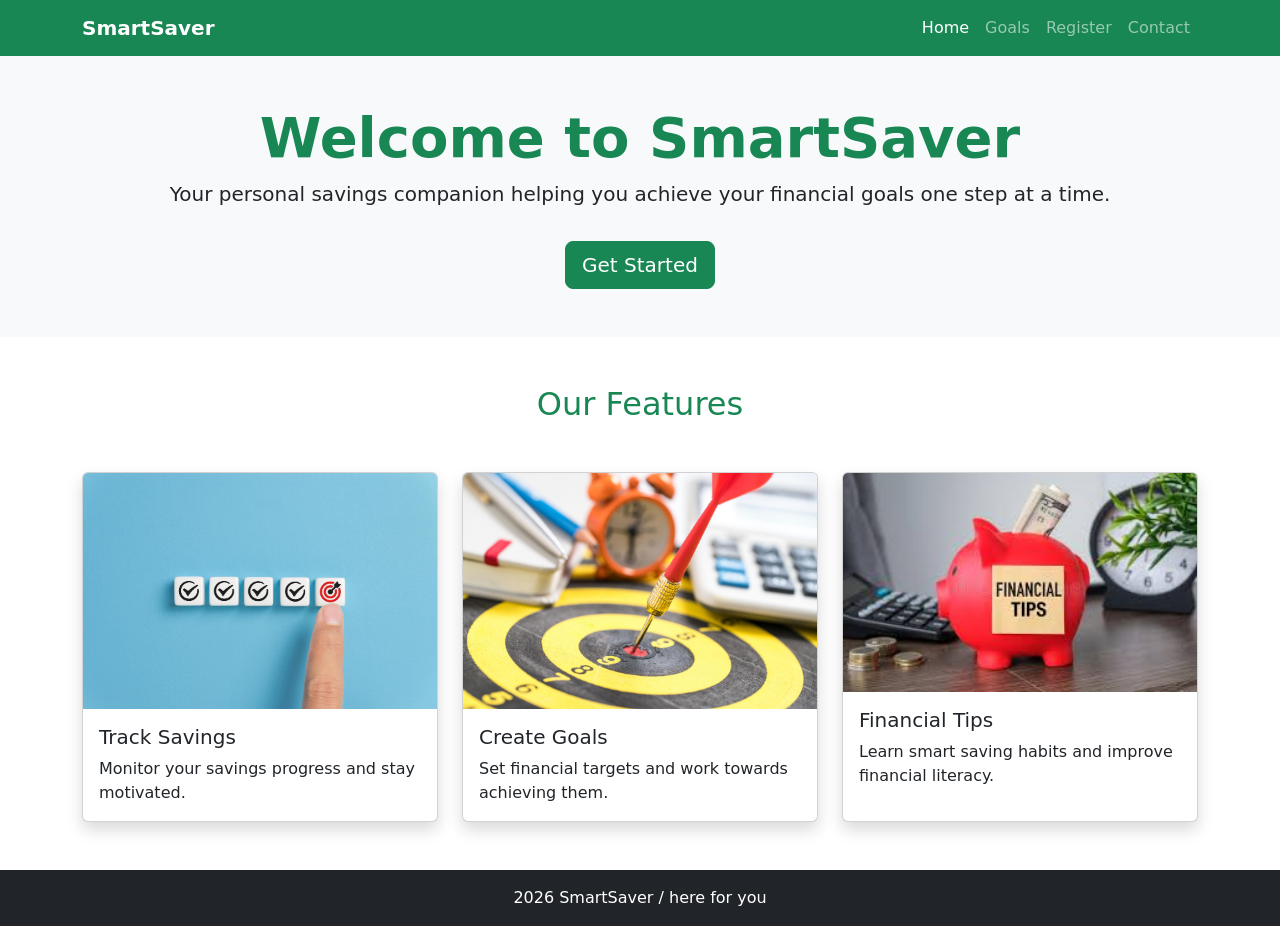
==== index.html @ 3ed2894a "Create main homepage layout" ====
<!DOCTYPE html>
<html lang="en">
<head>
    <meta charset="UTF-8">
    <meta name="viewport" content="width=device-width, initial-scale=1.0">

    <title>SmartSaver - Home</title>

    <link rel="stylesheet" href="style.css">

    <!-- Bootstrap -->
    <link href="https://cdn.jsdelivr.net/npm/bootstrap@5.3.3/dist/css/bootstrap.min.css" rel="stylesheet">
</head>
<body>

<!-- Navigation -->
<nav class="navbar navbar-expand-lg navbar-dark bg-success">
    <div class="container">

        <a class="navbar-brand fw-bold" href="index.html">
            SmartSaver
        </a>

        <button class="navbar-toggler"
                type="button"
                data-bs-toggle="collapse"
                data-bs-target="#navbarNav">

            <span class="navbar-toggler-icon"></span>
        </button>

        <div class="collapse navbar-collapse"
             id="navbarNav">

            <ul class="navbar-nav ms-auto">

                <li class="nav-item">
                    <a class="nav-link active" href="index.html">
                        Home
                    </a>
                </li>

                <li class="nav-item">
                    <a class="nav-link" href="goals.html">
                        Goals
                    </a>
                </li>

                <li class="nav-item">
                    <a class="nav-link" href="register.html">
                        Register
                    </a>
                </li>

                <li class="nav-item">
                    <a class="nav-link" href="contact.html">
                        Contact
                    </a>
                </li>

            </ul>

        </div>

    </div>
</nav>

<!-- Hero Section -->
<section class="bg-light py-5">

    <div class="container text-center">

        <h1 class="display-4 text-success fw-bold">
            Welcome to SmartSaver
        </h1>

        <p class="lead">
            Your personal savings companion helping you achieve
            your financial goals one step at a time.
        </p>

        <a href="register.html"
           class="btn btn-success btn-lg mt-3">
            Get Started
        </a>

    </div>

</section>

<!-- Features Section -->
<section class="container my-5">

    <h2 class="text-center text-success mb-5">
        Our Features
    </h2>

    <div class="row g-4">

        <div class="col-md-4">
            <div class="card shadow h-100">

                <img src="goals.jpg"
                     class="card-img-top"
                     alt="Track Savings">

                <div class="card-body">

                    <h5 class="card-title">
                        Track Savings
                    </h5>

                    <p class="card-text">
                        Monitor your savings progress and stay motivated.
                    </p>

                </div>

            </div>
        </div>

        <div class="col-md-4">
            <div class="card shadow h-100">

                <img src="create goals.jpg"
                     class="card-img-top"
                     alt="Create Goals">

                <div class="card-body">

                    <h5 class="card-title">
                        Create Goals
                    </h5>

                    <p class="card-text">
                        Set financial targets and work towards achieving them.
                    </p>

                </div>

            </div>
        </div>

        <div class="col-md-4">
            <div class="card shadow h-100">

                <img src="téléchargement.jpg"
                     class="card-img-top"
                     alt="Financial Tips">

                <div class="card-body">

                    <h5 class="card-title">
                        Financial Tips
                    </h5>

                    <p class="card-text">
                        Learn smart saving habits and improve financial literacy.
                    </p>

                </div>

            </div>
        </div>

    </div>

</section>

<!-- Footer -->
<footer class="bg-dark text-white text-center p-3">

    <p class="mb-0">
         2026 SmartSaver / here for you
    </p>

</footer>

<script src="https://cdn.jsdelivr.net/npm/bootstrap@5.3.3/dist/js/bootstrap.bundle.min.js"></script>

</body>
</html>
---- style.css ----
/* General Styles */
body {
   
    font-family: Arial, sans-serif;
    background-color: #f4f4f4;
    min-height: 100vh;
    display: flex;
    flex-direction: column;
}


footer {
    margin-top: auto;
}


header {
    background-color: #2c3e50;
    color: white;
    padding: 20px;
    text-align: center;
}

header h1 {
    margin-bottom: 10px;
}

header nav {
    margin-top: 10px;
}

header nav a {
    color: white;
    text-decoration: none;
    margin: 0 15px;
    font-weight: bold;
    transition: 0.3s;
}

header nav a:hover {
    color: #f1c40f;
}
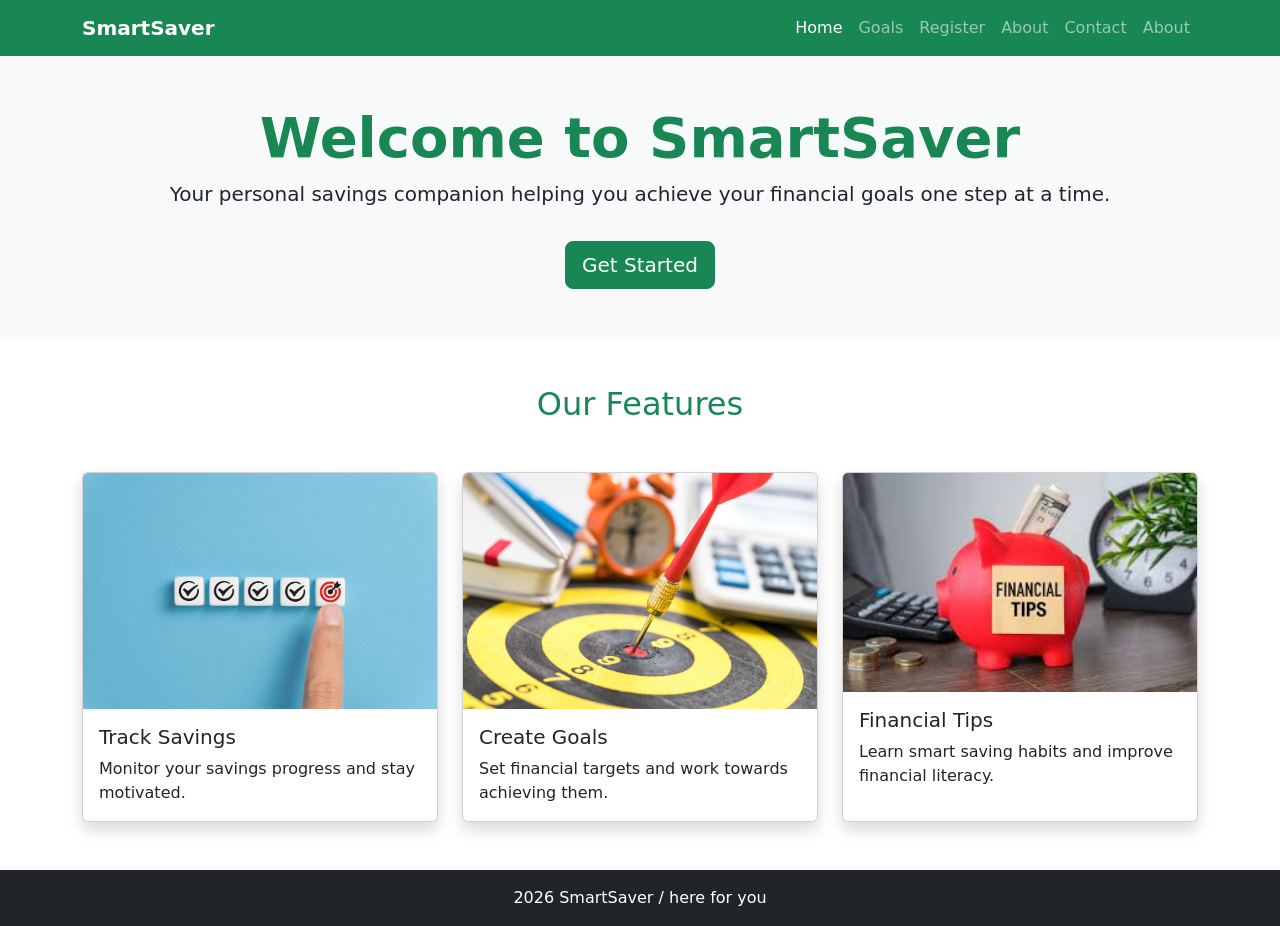
==== commit e5cf0908: "Feat: Complete forms validation mechanics and expand site structure" ====
--- a/index.html
+++ b/index.html
@@ -52,10 +52,17 @@
                     </a>
                 </li>
 
+                 <li class="nav-item">
+                    <a class="nav-link" href="about.html">About</a>
+                </li>
+
                 <li class="nav-item">
                     <a class="nav-link" href="contact.html">
                         Contact
                     </a>
+                </li>
+                <li class="nav-item">
+                    <a class="nav-link" href="about.html">About</a>
                 </li>
 
             </ul>
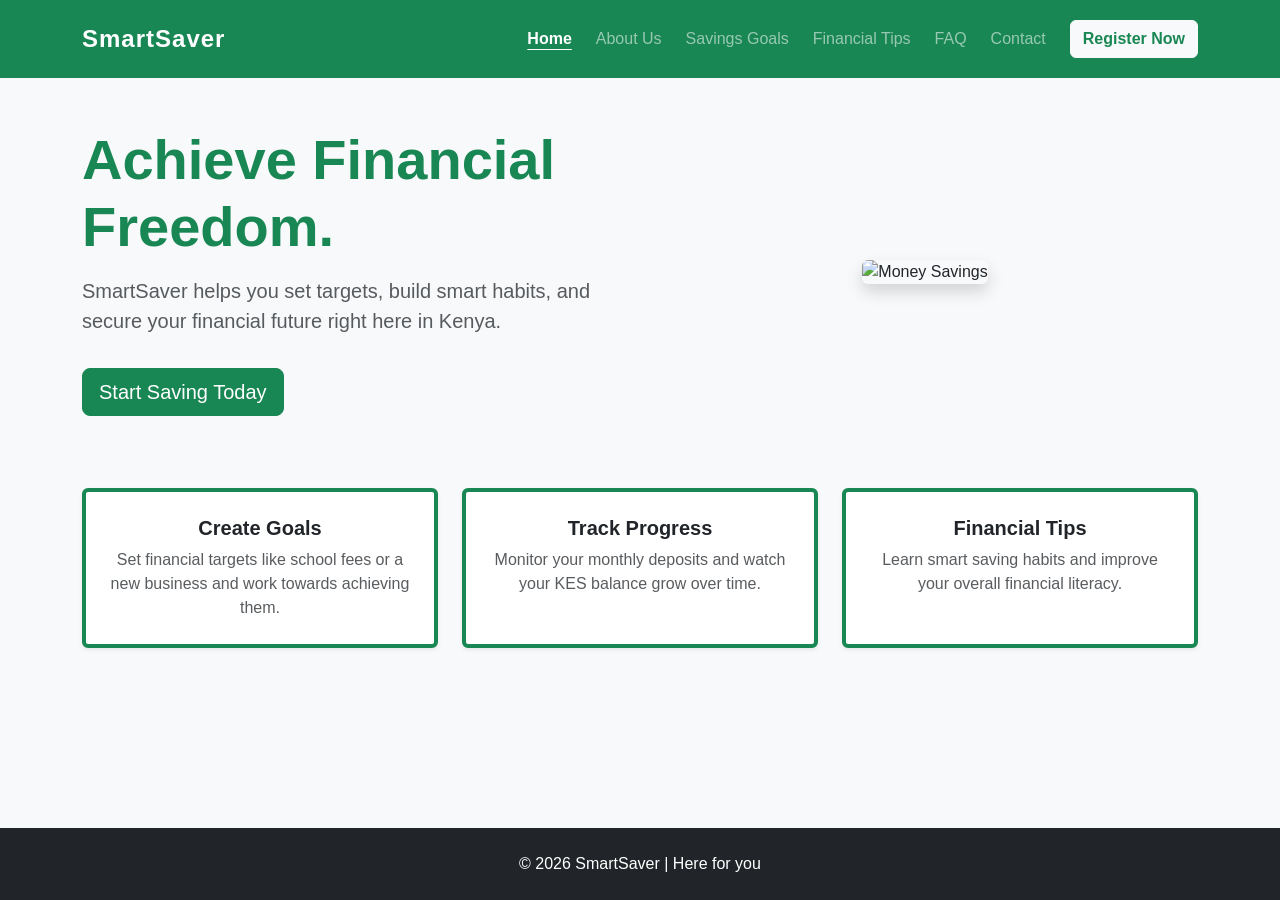
==== commit 86b5bd59: "Redesign goals.html into a goal registration form" ====
--- a/index.html
+++ b/index.html
@@ -3,187 +3,68 @@
 <head>
     <meta charset="UTF-8">
     <meta name="viewport" content="width=device-width, initial-scale=1.0">
-
     <title>SmartSaver - Home</title>
-
+    <link href="https://cdn.jsdelivr.net/npm/bootstrap@5.3.3/dist/css/bootstrap.min.css" rel="stylesheet">
     <link rel="stylesheet" href="style.css">
-
-    <!-- Bootstrap -->
-    <link href="https://cdn.jsdelivr.net/npm/bootstrap@5.3.3/dist/css/bootstrap.min.css" rel="stylesheet">
 </head>
 <body>
-
-<!-- Navigation -->
-<nav class="navbar navbar-expand-lg navbar-dark bg-success">
+<nav class="navbar navbar-expand-lg navbar-dark bg-success py-3">
     <div class="container">
-
-        <a class="navbar-brand fw-bold" href="index.html">
-            SmartSaver
-        </a>
-
-        <button class="navbar-toggler"
-                type="button"
-                data-bs-toggle="collapse"
-                data-bs-target="#navbarNav">
-
+        <a class="navbar-brand fw-bold" href="index.html">SmartSaver</a>
+        <button class="navbar-toggler" type="button" data-bs-toggle="collapse" data-bs-target="#navbarNav">
             <span class="navbar-toggler-icon"></span>
         </button>
-
-        <div class="collapse navbar-collapse"
-             id="navbarNav">
-
-            <ul class="navbar-nav ms-auto">
-
-                <li class="nav-item">
-                    <a class="nav-link active" href="index.html">
-                        Home
-                    </a>
-                </li>
-
-                <li class="nav-item">
-                    <a class="nav-link" href="goals.html">
-                        Goals
-                    </a>
-                </li>
-
-                <li class="nav-item">
-                    <a class="nav-link" href="register.html">
-                        Register
-                    </a>
-                </li>
-
-                 <li class="nav-item">
-                    <a class="nav-link" href="about.html">About</a>
-                </li>
-
-                <li class="nav-item">
-                    <a class="nav-link" href="contact.html">
-                        Contact
-                    </a>
-                </li>
-                <li class="nav-item">
-                    <a class="nav-link" href="about.html">About</a>
-                </li>
-
+        <div class="collapse navbar-collapse" id="navbarNav">
+            <ul class="navbar-nav ms-auto gap-2">
+                <li class="nav-item"><a class="nav-link active" href="index.html">Home</a></li>
+                <li class="nav-item"><a class="nav-link" href="about.html">About Us</a></li>
+                <li class="nav-item"><a class="nav-link" href="goals.html">Savings Goals</a></li>
+                <li class="nav-item"><a class="nav-link" href="tips.html">Financial Tips</a></li>
+                <li class="nav-item"><a class="nav-link" href="faq.html">FAQ</a></li>
+                <li class="nav-item"><a class="nav-link" href="contact.html">Contact</a></li>
             </ul>
-
+            <a href="register.html" class="btn btn-light text-success fw-bold ms-lg-3">Register Now</a>
         </div>
-
     </div>
 </nav>
 
-<!-- Hero Section -->
-<section class="bg-light py-5">
-
-    <div class="container text-center">
-
-        <h1 class="display-4 text-success fw-bold">
-            Welcome to SmartSaver
-        </h1>
-
-        <p class="lead">
-            Your personal savings companion helping you achieve
-            your financial goals one step at a time.
-        </p>
-
-        <a href="register.html"
-           class="btn btn-success btn-lg mt-3">
-            Get Started
-        </a>
-
+<main class="container my-5">
+    <div class="row align-items-center mb-5">
+        <div class="col-lg-6">
+            <h1 class="display-4 fw-bold text-success mb-3">Achieve Financial Freedom.</h1>
+            <p class="lead text-muted">SmartSaver helps you set targets, build smart habits, and secure your financial future right here in Kenya.</p>
+            <a href="register.html" class="btn btn-success btn-lg mt-3">Start Saving Today</a>
+        </div>
+        <div class="col-lg-6 mt-4 mt-lg-0 text-center">
+            <img src="https://images.unsplash.com/photo-1579621970563-ebec7560ff3e?auto=format&fit=crop&w=600&q=80" alt="Money Savings" class="img-fluid rounded shadow">
+        </div>
     </div>
 
-</section>
-
-<!-- Features Section -->
-<section class="container my-5">
-
-    <h2 class="text-center text-success mb-5">
-        Our Features
-    </h2>
-
-    <div class="row g-4">
-
+    <div class="row g-4 text-center mt-4">
         <div class="col-md-4">
-            <div class="card shadow h-100">
-
-                <img src="goals.jpg"
-                     class="card-img-top"
-                     alt="Track Savings">
-
-                <div class="card-body">
-
-                    <h5 class="card-title">
-                        Track Savings
-                    </h5>
-
-                    <p class="card-text">
-                        Monitor your savings progress and stay motivated.
-                    </p>
-
-                </div>
-
+            <div class="card shadow-sm h-100 p-4 border-success border-top border-4">
+                <h5 class="card-title fw-bold">Create Goals</h5>
+                <p class="card-text text-muted">Set financial targets like school fees or a new business and work towards achieving them.</p>
             </div>
         </div>
-
         <div class="col-md-4">
-            <div class="card shadow h-100">
-
-                <img src="create goals.jpg"
-                     class="card-img-top"
-                     alt="Create Goals">
-
-                <div class="card-body">
-
-                    <h5 class="card-title">
-                        Create Goals
-                    </h5>
-
-                    <p class="card-text">
-                        Set financial targets and work towards achieving them.
-                    </p>
-
-                </div>
-
+            <div class="card shadow-sm h-100 p-4 border-success border-top border-4">
+                <h5 class="card-title fw-bold">Track Progress</h5>
+                <p class="card-text text-muted">Monitor your monthly deposits and watch your KES balance grow over time.</p>
             </div>
         </div>
-
         <div class="col-md-4">
-            <div class="card shadow h-100">
-
-                <img src="téléchargement.jpg"
-                     class="card-img-top"
-                     alt="Financial Tips">
-
-                <div class="card-body">
-
-                    <h5 class="card-title">
-                        Financial Tips
-                    </h5>
-
-                    <p class="card-text">
-                        Learn smart saving habits and improve financial literacy.
-                    </p>
-
-                </div>
-
+            <div class="card shadow-sm h-100 p-4 border-success border-top border-4">
+                <h5 class="card-title fw-bold">Financial Tips</h5>
+                <p class="card-text text-muted">Learn smart saving habits and improve your overall financial literacy.</p>
             </div>
         </div>
+    </div>
+</main>
 
-    </div>
-
-</section>
-
-<!-- Footer -->
-<footer class="bg-dark text-white text-center p-3">
-
-    <p class="mb-0">
-         2026 SmartSaver / here for you
-    </p>
-
+<footer class="bg-dark text-white text-center p-4 mt-auto">
+    <p class="mb-0">&copy; 2026 SmartSaver | Here for you</p>
 </footer>
-
 <script src="https://cdn.jsdelivr.net/npm/bootstrap@5.3.3/dist/js/bootstrap.bundle.min.js"></script>
-
 </body>
 </html>
--- a/style.css
+++ b/style.css
@@ -1,43 +1,43 @@
-/* General Styles */
+/* SmartSaver Custom Styles */
 body {
-   
-    font-family: Arial, sans-serif;
-    background-color: #f4f4f4;
-    min-height: 100vh;
+    font-family: 'Segoe UI', Tahoma, Geneva, Verdana, sans-serif;
+    background-color: #f8f9fa;
     display: flex;
     flex-direction: column;
+    min-height: 100vh;
 }
 
-
-footer {
-    margin-top: auto;
+main {
+    flex: 1;
 }
 
-
-header {
-    background-color: #2c3e50;
-    color: white;
-    padding: 20px;
-    text-align: center;
+/* Interactive Goal Cards for Registration */
+.goal-card {
+    transition: transform 0.2s ease, border-color 0.2s ease, box-shadow 0.2s ease;
+    border: 2px solid #dee2e6;
+    border-radius: 10px;
+    background-color: white;
 }
 
-header h1 {
-    margin-bottom: 10px;
+.goal-card:hover {
+    transform: translateY(-5px);
+    border-color: #198754; /* Bootstrap Success Green */
+    box-shadow: 0 5px 15px rgba(25, 135, 84, 0.2);
 }
 
-header nav {
-    margin-top: 10px;
+.goal-card.active {
+    background-color: #d1e7dd;
+    border-color: #198754;
+    color: #0f5132;
 }
 
-header nav a {
-    color: white;
-    text-decoration: none;
-    margin: 0 15px;
+/* Navigation Tweaks */
+.navbar-brand {
+    font-size: 1.5rem;
+    letter-spacing: 1px;
+}
+.nav-link.active {
     font-weight: bold;
-    transition: 0.3s;
-}
-
-header nav a:hover {
-    color: #f1c40f;
-}
-
+    text-decoration: underline;
+    text-underline-offset: 5px;
+}
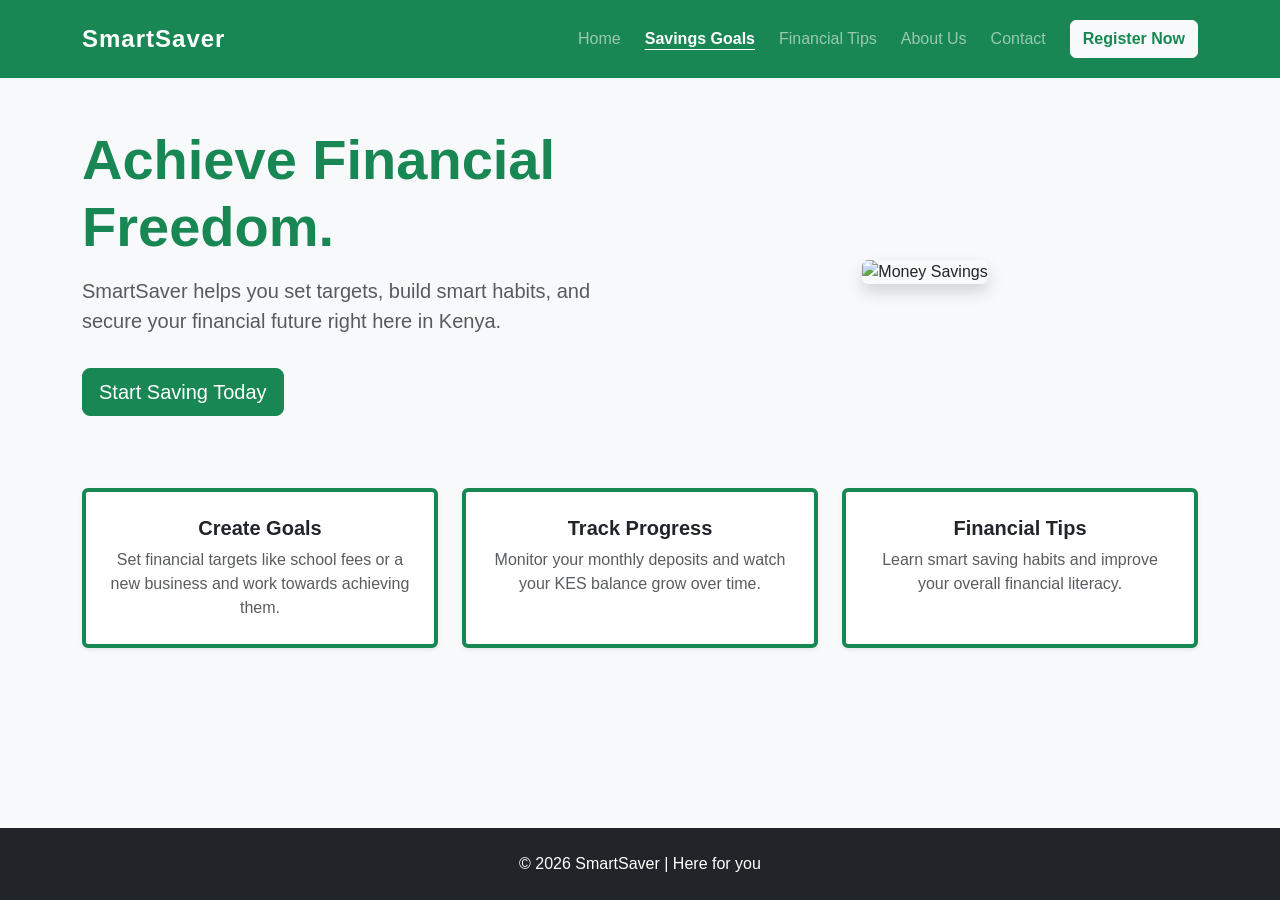
==== commit ad757a66: "Add base CSS styles for custom layouts and interactive components" ====
--- a/index.html
+++ b/index.html
@@ -16,11 +16,10 @@
         </button>
         <div class="collapse navbar-collapse" id="navbarNav">
             <ul class="navbar-nav ms-auto gap-2">
-                <li class="nav-item"><a class="nav-link active" href="index.html">Home</a></li>
+                <li class="nav-item"><a class="nav-link" href="index.html">Home</a></li>
+                <li class="nav-item"><a class="nav-link active" href="goals.html">Savings Goals</a></li>
+                <li class="nav-item"><a class="nav-link" href="tips.html">Financial Tips</a></li>
                 <li class="nav-item"><a class="nav-link" href="about.html">About Us</a></li>
-                <li class="nav-item"><a class="nav-link" href="goals.html">Savings Goals</a></li>
-                <li class="nav-item"><a class="nav-link" href="tips.html">Financial Tips</a></li>
-                <li class="nav-item"><a class="nav-link" href="faq.html">FAQ</a></li>
                 <li class="nav-item"><a class="nav-link" href="contact.html">Contact</a></li>
             </ul>
             <a href="register.html" class="btn btn-light text-success fw-bold ms-lg-3">Register Now</a>
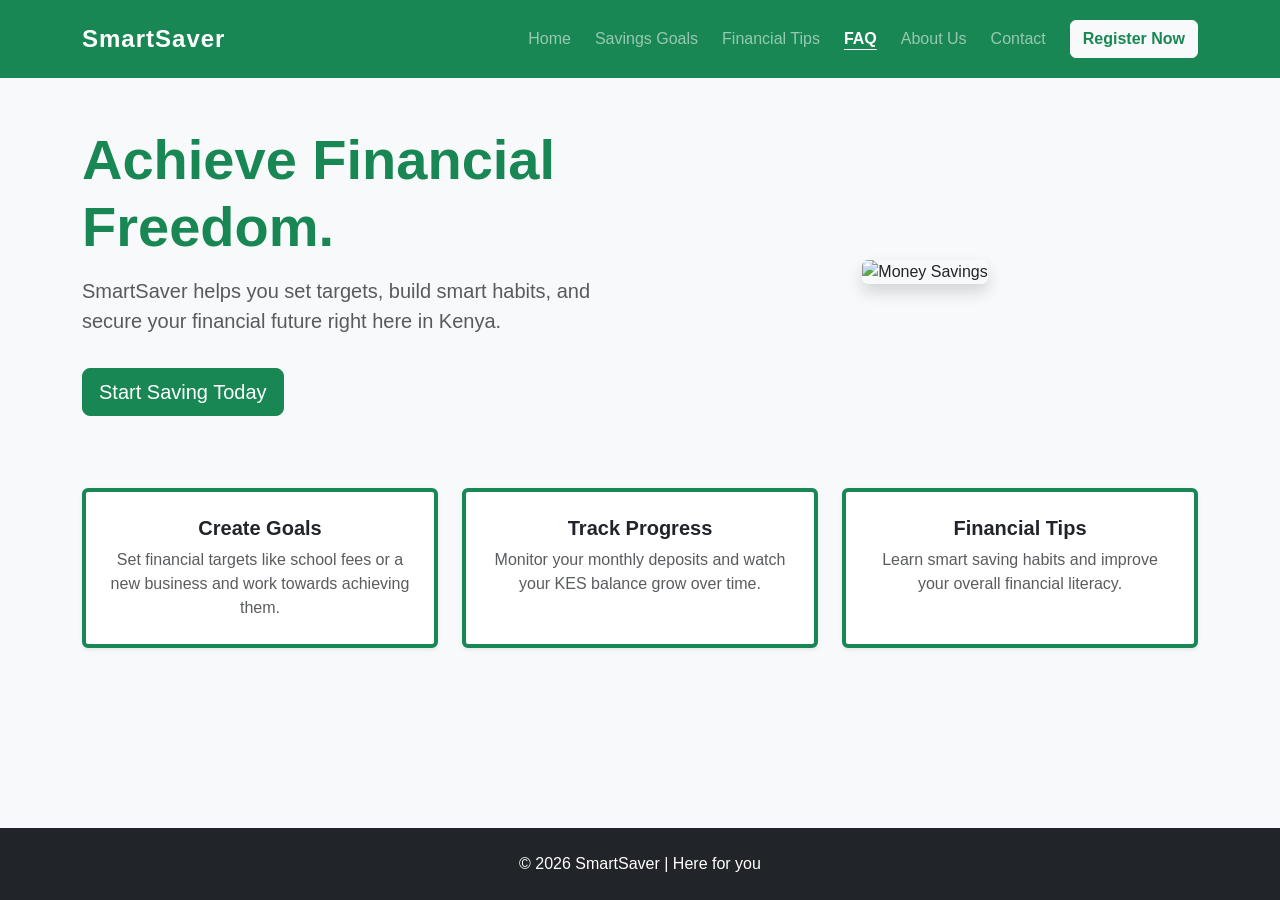
==== commit 42896cc3: "update the index.html" ====
--- a/index.html
+++ b/index.html
@@ -17,8 +17,9 @@
         <div class="collapse navbar-collapse" id="navbarNav">
             <ul class="navbar-nav ms-auto gap-2">
                 <li class="nav-item"><a class="nav-link" href="index.html">Home</a></li>
-                <li class="nav-item"><a class="nav-link active" href="goals.html">Savings Goals</a></li>
+                <li class="nav-item"><a class="nav-link" href="goals.html">Savings Goals</a></li>
                 <li class="nav-item"><a class="nav-link" href="tips.html">Financial Tips</a></li>
+                <li class="nav-item"><a class="nav-link active" href="faq.html">FAQ</a></li>
                 <li class="nav-item"><a class="nav-link" href="about.html">About Us</a></li>
                 <li class="nav-item"><a class="nav-link" href="contact.html">Contact</a></li>
             </ul>
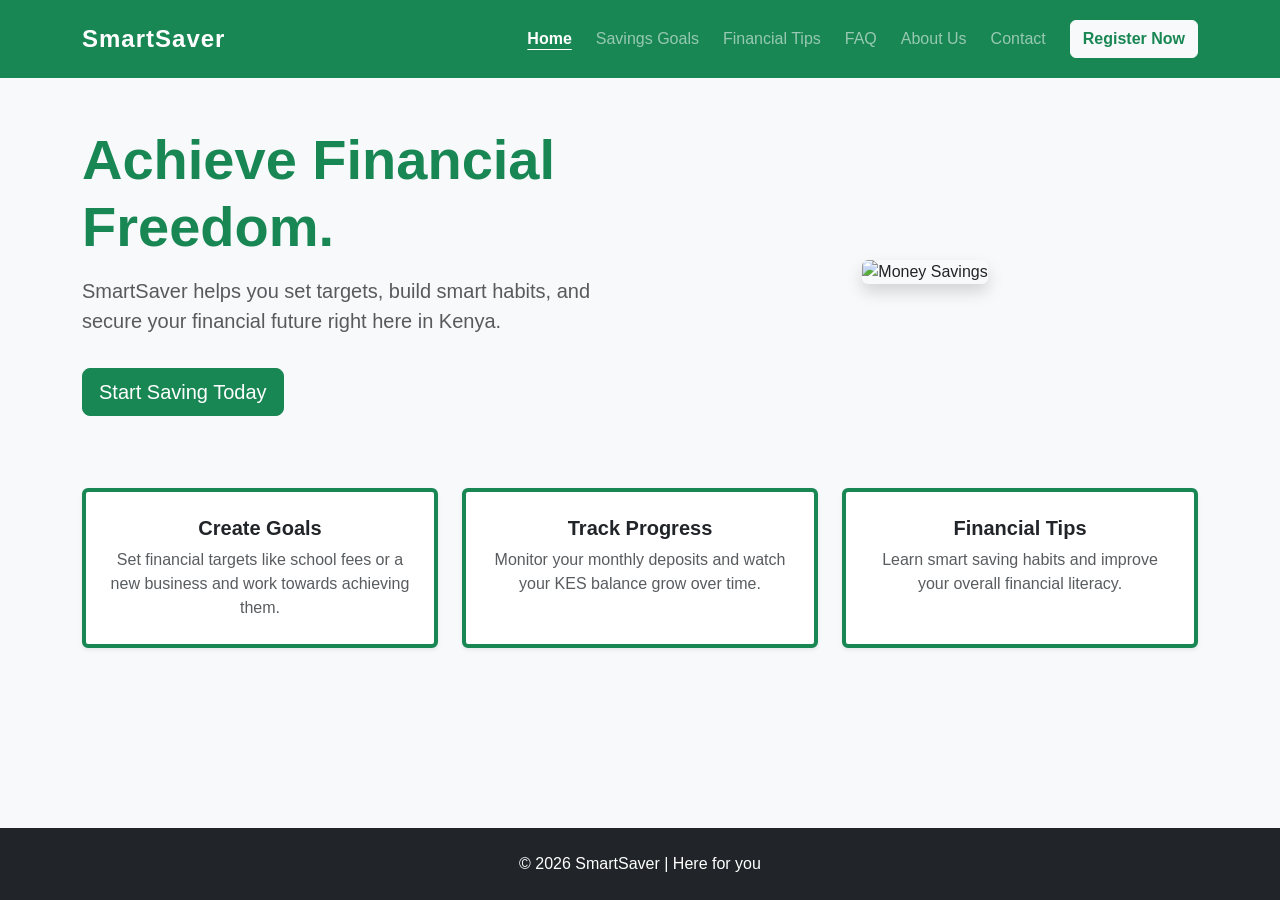
==== commit e826afa6: "update the contact form" ====
--- a/index.html
+++ b/index.html
@@ -16,10 +16,10 @@
         </button>
         <div class="collapse navbar-collapse" id="navbarNav">
             <ul class="navbar-nav ms-auto gap-2">
-                <li class="nav-item"><a class="nav-link" href="index.html">Home</a></li>
+                <li class="nav-item"><a class="nav-link active" href="index.html">Home</a></li>
                 <li class="nav-item"><a class="nav-link" href="goals.html">Savings Goals</a></li>
                 <li class="nav-item"><a class="nav-link" href="tips.html">Financial Tips</a></li>
-                <li class="nav-item"><a class="nav-link active" href="faq.html">FAQ</a></li>
+                <li class="nav-item"><a class="nav-link" href="faq.html">FAQ</a></li>
                 <li class="nav-item"><a class="nav-link" href="about.html">About Us</a></li>
                 <li class="nav-item"><a class="nav-link" href="contact.html">Contact</a></li>
             </ul>
@@ -41,23 +41,32 @@
     </div>
 
     <div class="row g-4 text-center mt-4">
+        <!-- Card 1: Linked to create-goals.html -->
         <div class="col-md-4">
-            <div class="card shadow-sm h-100 p-4 border-success border-top border-4">
-                <h5 class="card-title fw-bold">Create Goals</h5>
-                <p class="card-text text-muted">Set financial targets like school fees or a new business and work towards achieving them.</p>
-            </div>
+            <a href="create-goals.html" class="text-decoration-none d-block h-100">
+                <div class="card shadow-sm h-100 p-4 border-success border-top border-4 card-hover">
+                    <h5 class="card-title fw-bold text-dark">Create Goals</h5>
+                    <p class="card-text text-muted">Set financial targets like school fees or a new business and work towards achieving them.</p>
+                </div>
+            </a>
         </div>
+        <!-- Card 2: Linked to track-progress.html -->
         <div class="col-md-4">
-            <div class="card shadow-sm h-100 p-4 border-success border-top border-4">
-                <h5 class="card-title fw-bold">Track Progress</h5>
-                <p class="card-text text-muted">Monitor your monthly deposits and watch your KES balance grow over time.</p>
-            </div>
+            <a href="track-progress.html" class="text-decoration-none d-block h-100">
+                <div class="card shadow-sm h-100 p-4 border-success border-top border-4 card-hover">
+                    <h5 class="card-title fw-bold text-dark">Track Progress</h5>
+                    <p class="card-text text-muted">Monitor your monthly deposits and watch your KES balance grow over time.</p>
+                </div>
+            </a>
         </div>
+        <!-- Card 3: Linked to financial-tips-info.html -->
         <div class="col-md-4">
-            <div class="card shadow-sm h-100 p-4 border-success border-top border-4">
-                <h5 class="card-title fw-bold">Financial Tips</h5>
-                <p class="card-text text-muted">Learn smart saving habits and improve your overall financial literacy.</p>
-            </div>
+            <a href="financial-tips-info.html" class="text-decoration-none d-block h-100">
+                <div class="card shadow-sm h-100 p-4 border-success border-top border-4 card-hover">
+                    <h5 class="card-title fw-bold text-dark">Financial Tips</h5>
+                    <p class="card-text text-muted">Learn smart saving habits and improve your overall financial literacy.</p>
+                </div>
+            </a>
         </div>
     </div>
 </main>
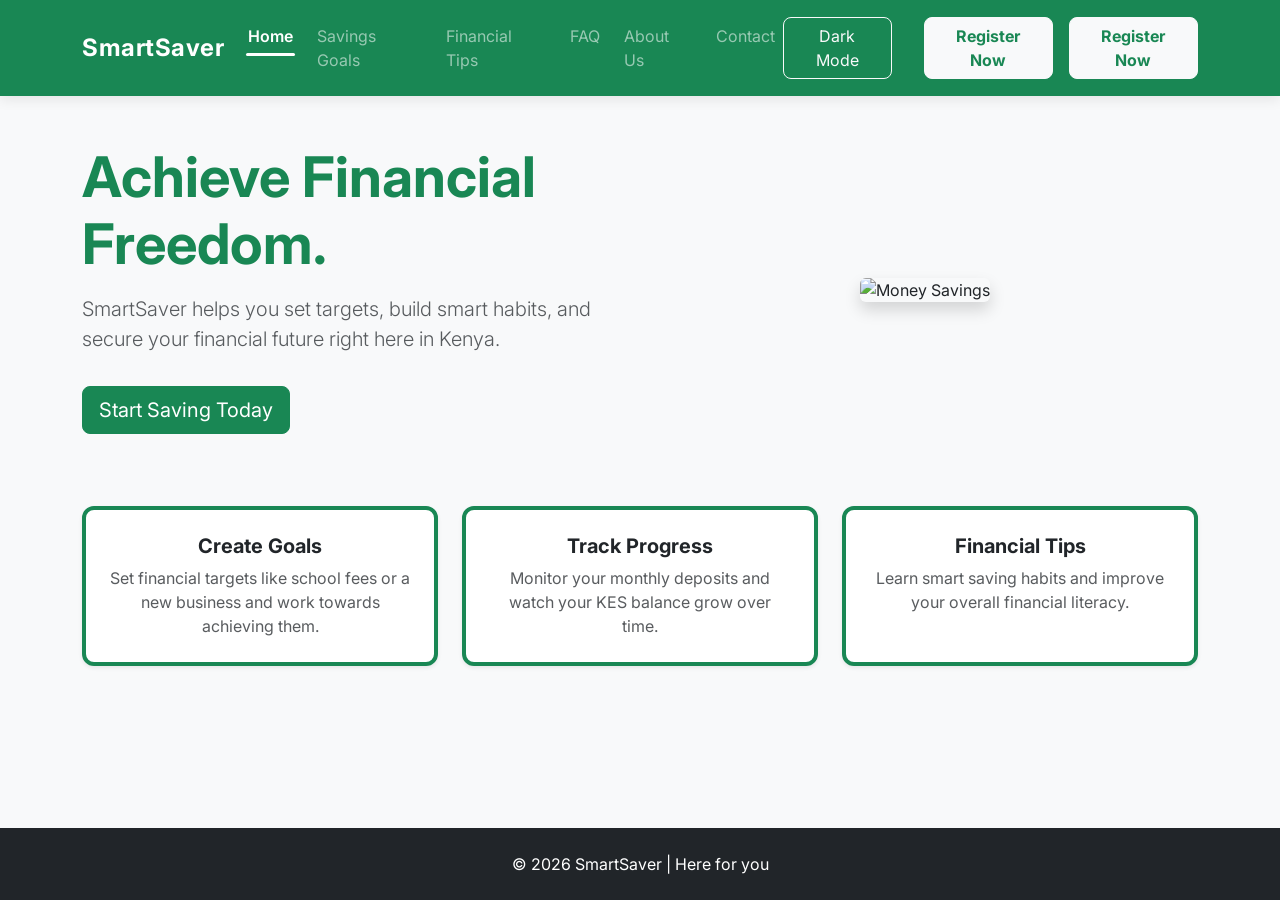
==== commit 2baf4a3a: "Implement interactive Dark Mode toggle switch in main navigation" ====
--- a/index.html
+++ b/index.html
@@ -23,6 +23,8 @@
                 <li class="nav-item"><a class="nav-link" href="about.html">About Us</a></li>
                 <li class="nav-item"><a class="nav-link" href="contact.html">Contact</a></li>
             </ul>
+            <button id="darkModeToggle" class="btn btn-outline-light me-3"> Dark Mode</button>
+<a href="register.html" class="btn btn-light text-success fw-bold ms-lg-3">Register Now</a>
             <a href="register.html" class="btn btn-light text-success fw-bold ms-lg-3">Register Now</a>
         </div>
     </div>
--- a/style.css
+++ b/style.css
@@ -1,43 +1,135 @@
 /* SmartSaver Custom Styles */
+
+/* --- 1. Global & Typography --- */
+@import url('https://fonts.googleapis.com/css2?family=Inter:wght@400;500;600;700&display=swap');
+
 body {
-    font-family: 'Segoe UI', Tahoma, Geneva, Verdana, sans-serif;
-    background-color: #f8f9fa;
-    display: flex;
-    flex-direction: column;
-    min-height: 100vh;
+    font-family: 'Inter', 'Segoe UI', Tahoma, Geneva, Verdana, sans-serif; /* Upgraded to a modern, clean font */
+    background-color: #f8f9fa; /* Preserved your original background[cite: 5] */
+    display: flex; /* Preserved flexbox layout[cite: 5] */
+    flex-direction: column; /* Preserved flex-direction[cite: 5] */
+    min-height: 100vh; /* Preserved minimum height[cite: 5] */
+    -webkit-font-smoothing: antialiased;
 }
 
 main {
-    flex: 1;
+    flex: 1; /* Preserved main flex property[cite: 5] */
 }
 
-/* Interactive Goal Cards for Registration */
+/* --- 2. Navigation Tweaks --- */
+.navbar {
+    box-shadow: 0 4px 12px rgba(0, 0, 0, 0.08); /* Added a soft drop shadow */
+}
+
+.navbar-brand {
+    font-size: 1.5rem; /* Preserved font size[cite: 5] */
+    letter-spacing: 0.5px; /* Slightly tightened letter spacing[cite: 5] */
+}
+
+.nav-link {
+    transition: color 0.3s ease;
+}
+
+/* Replaced basic underline[cite: 5] with a modern sliding indicator */
+.nav-link.active {
+    font-weight: 600; /* Preserved bold weight[cite: 5] */
+    position: relative;
+    text-decoration: none; 
+}
+
+.nav-link.active::after {
+    content: '';
+    position: absolute;
+    bottom: 0;
+    left: 10%;
+    width: 80%;
+    height: 3px;
+    background-color: white;
+    border-radius: 3px;
+}
+
+/* --- 3. Interactive Goal Cards (Registration Page) --- */
 .goal-card {
-    transition: transform 0.2s ease, border-color 0.2s ease, box-shadow 0.2s ease;
-    border: 2px solid #dee2e6;
-    border-radius: 10px;
-    background-color: white;
+    transition: transform 0.3s ease, border-color 0.3s ease, box-shadow 0.3s ease, background-color 0.3s ease; /* Smoothed out original transitions[cite: 5] */
+    border: 2px solid #dee2e6; /* Preserved original border[cite: 5] */
+    border-radius: 12px; /* Preserved and softened border radius[cite: 5] */
+    background-color: white; /* Preserved white background[cite: 5] */
 }
 
 .goal-card:hover {
-    transform: translateY(-5px);
-    border-color: #198754; /* Bootstrap Success Green */
-    box-shadow: 0 5px 15px rgba(25, 135, 84, 0.2);
+    transform: translateY(-6px); /* Slightly increased lift[cite: 5] */
+    border-color: #198754; /* Preserved Bootstrap Success Green[cite: 5] */
+    box-shadow: 0 8px 20px rgba(25, 135, 84, 0.15); /* Softened the green glow[cite: 5] */
 }
 
 .goal-card.active {
-    background-color: #d1e7dd;
-    border-color: #198754;
-    color: #0f5132;
+    background-color: #d1e7dd; /* Preserved active background[cite: 5] */
+    border-color: #198754; /* Preserved active border[cite: 5] */
+    color: #0f5132; /* Preserved active text color[cite: 5] */
+    transform: scale(1.03); /* Added a slight pop effect when selected */
 }
 
-/* Navigation Tweaks */
-.navbar-brand {
-    font-size: 1.5rem;
-    letter-spacing: 1px;
+/* --- 4. General Feature Cards (Homepage) --- */
+.card-hover {
+    transition: transform 0.3s ease, box-shadow 0.3s ease;
+    border-radius: 12px;
 }
-.nav-link.active {
-    font-weight: bold;
-    text-decoration: underline;
-    text-underline-offset: 5px;
+
+.card-hover:hover {
+    transform: translateY(-8px);
+    box-shadow: 0 12px 24px rgba(0, 0, 0, 0.1) !important;
+}
+
+/* --- 5. Button Enhancements --- */
+.btn {
+    border-radius: 8px;
+    transition: all 0.3s ease;
+}
+
+.btn-success:hover {
+    background-color: #146c43;
+    transform: translateY(-2px); /* Slight lift on hover */
+    box-shadow: 0 4px 12px rgba(25, 135, 84, 0.3);
+}
+
+/* --- 6. Form Input Polish --- */
+.form-control, .form-select {
+    border-radius: 8px;
+    padding: 0.75rem 1rem;
+    border: 1px solid #ced4da;
+    transition: border-color 0.3s ease, box-shadow 0.3s ease;
+}
+
+.form-control:focus, .form-select:focus {
+    border-color: #198754;
+    box-shadow: 0 0 0 0.25rem rgba(25, 135, 84, 0.25); /* Custom green focus ring */
+}
+/* --- 8. Dark Mode Theme --- */
+body.dark-mode {
+    background-color: #121212;
+    color: #e0e0e0;
+}
+
+body.dark-mode .bg-white, 
+body.dark-mode .card {
+    background-color: #1e1e1e !important;
+    border-color: #333 !important;
+}
+
+body.dark-mode .text-dark {
+    color: #f8f9fa !important;
+}
+
+body.dark-mode .text-muted {
+    color: #adb5bd !important;
+}
+
+body.dark-mode .form-control {
+    background-color: #2b2b2b;
+    border-color: #444;
+    color: white;
+}
+
+body.dark-mode .form-control::placeholder {
+    color: #888;
 }
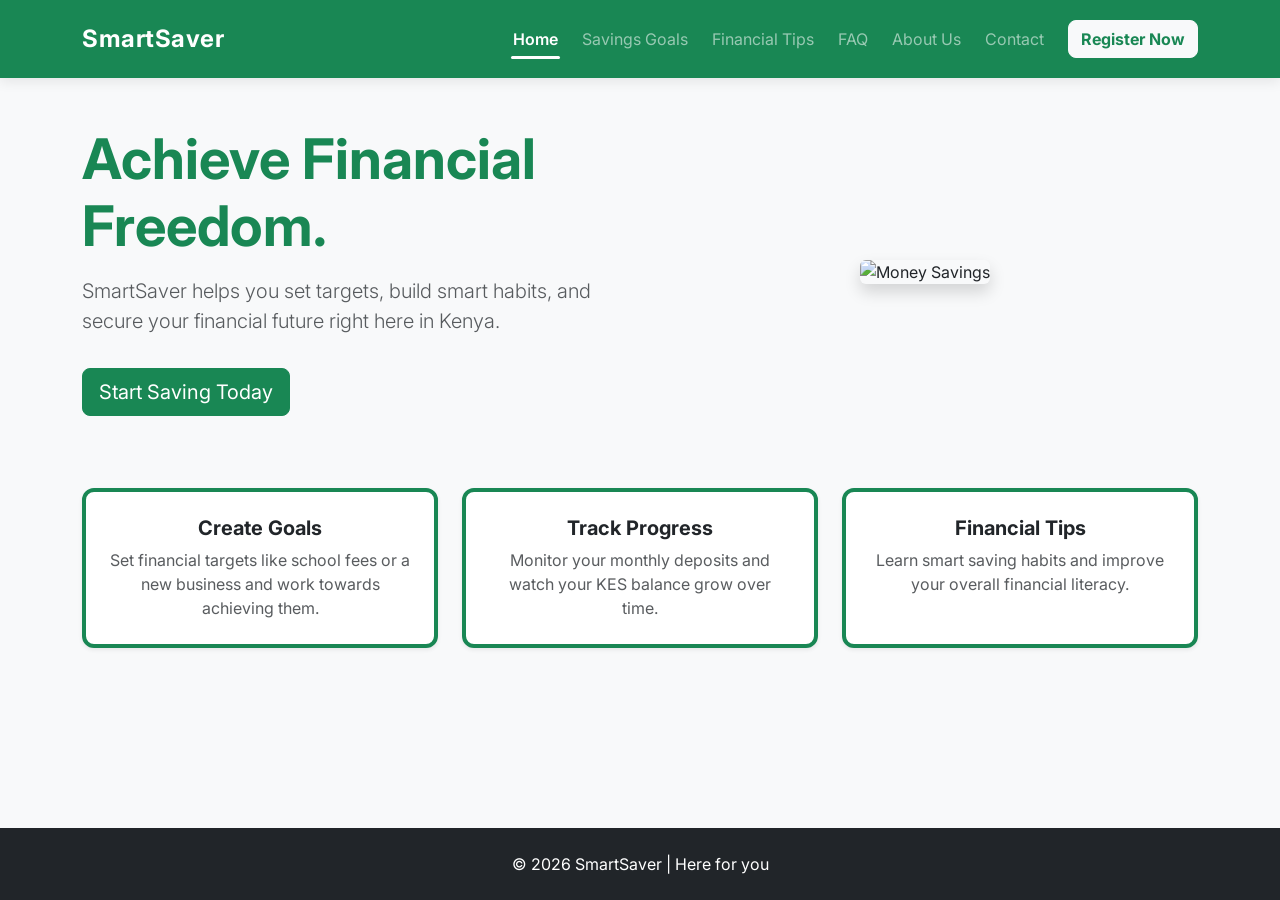
==== commit 83a52295: "fix the navbar" ====
--- a/index.html
+++ b/index.html
@@ -23,8 +23,7 @@
                 <li class="nav-item"><a class="nav-link" href="about.html">About Us</a></li>
                 <li class="nav-item"><a class="nav-link" href="contact.html">Contact</a></li>
             </ul>
-            <button id="darkModeToggle" class="btn btn-outline-light me-3"> Dark Mode</button>
-<a href="register.html" class="btn btn-light text-success fw-bold ms-lg-3">Register Now</a>
+            
             <a href="register.html" class="btn btn-light text-success fw-bold ms-lg-3">Register Now</a>
         </div>
     </div>
